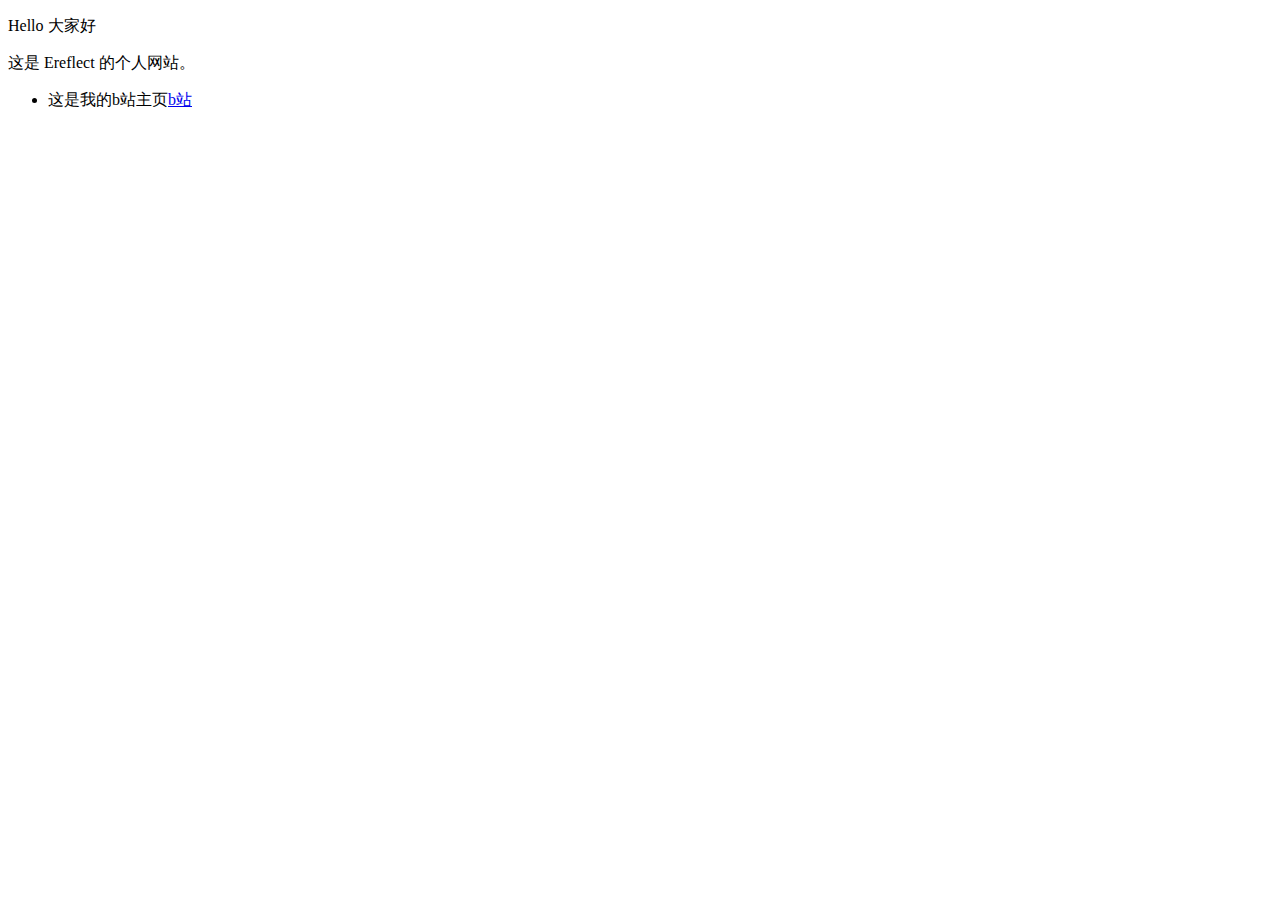
==== index.html @ c8dedb89 "01img" ====
<!DOCTYPE html>
<html lang="en">
<head>
  <meta charset="UTF-8">
  <meta http-equiv="X-UA-Compatible" content="IE=edge">
  <meta name="viewport" content="width=device-width, initial-scale=1.0">
  <title>hello world</title>
  <p>Hello 大家好</p>
<p>这是 Ereflect 的个人网站。 </p>
<p></p>

<ul>
  <li> 这是我的b站主页<a href="https://space.bilibili.com/399558292?spm_id_from=333.1007.0.0">b站</a> 
  <img src="01" alt="">
  <img src="02" alt="">
  <img src="03" alt="">
</ul>

</head>
<body>
 
</body>
</html>
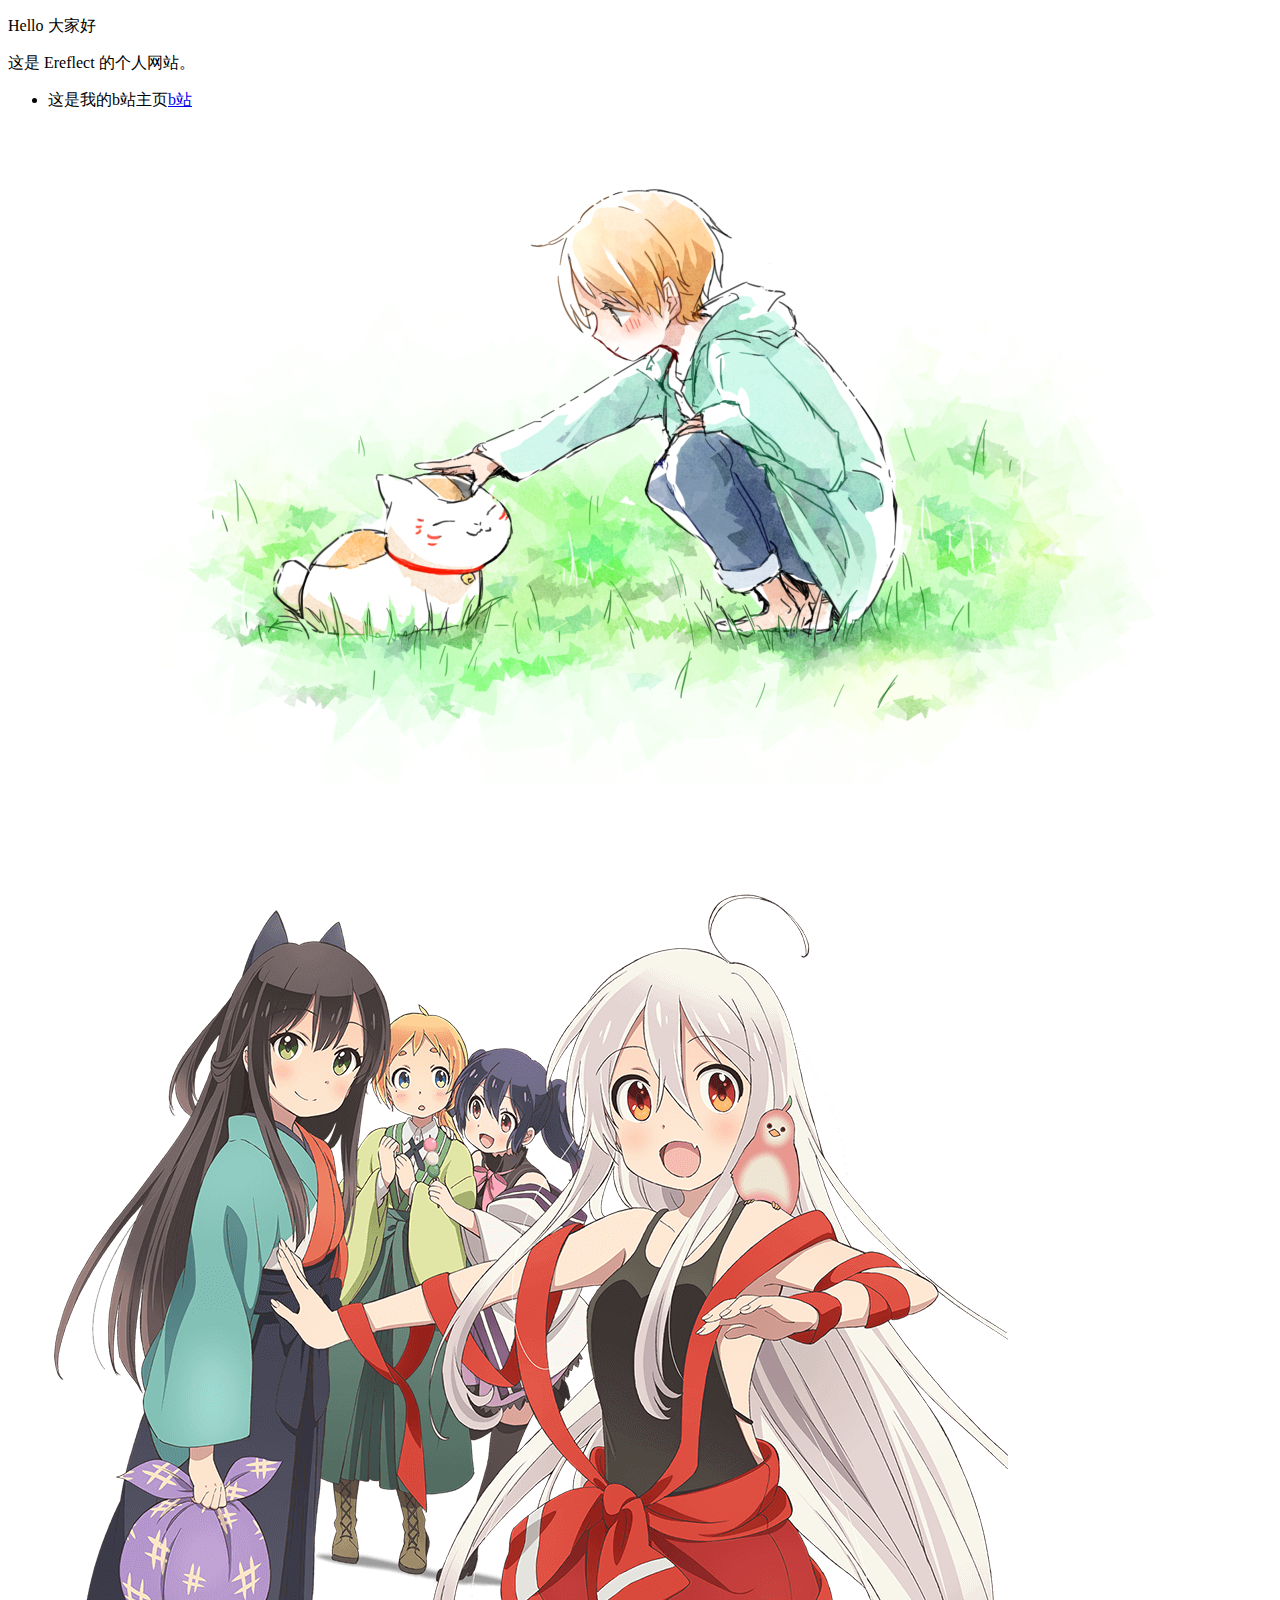
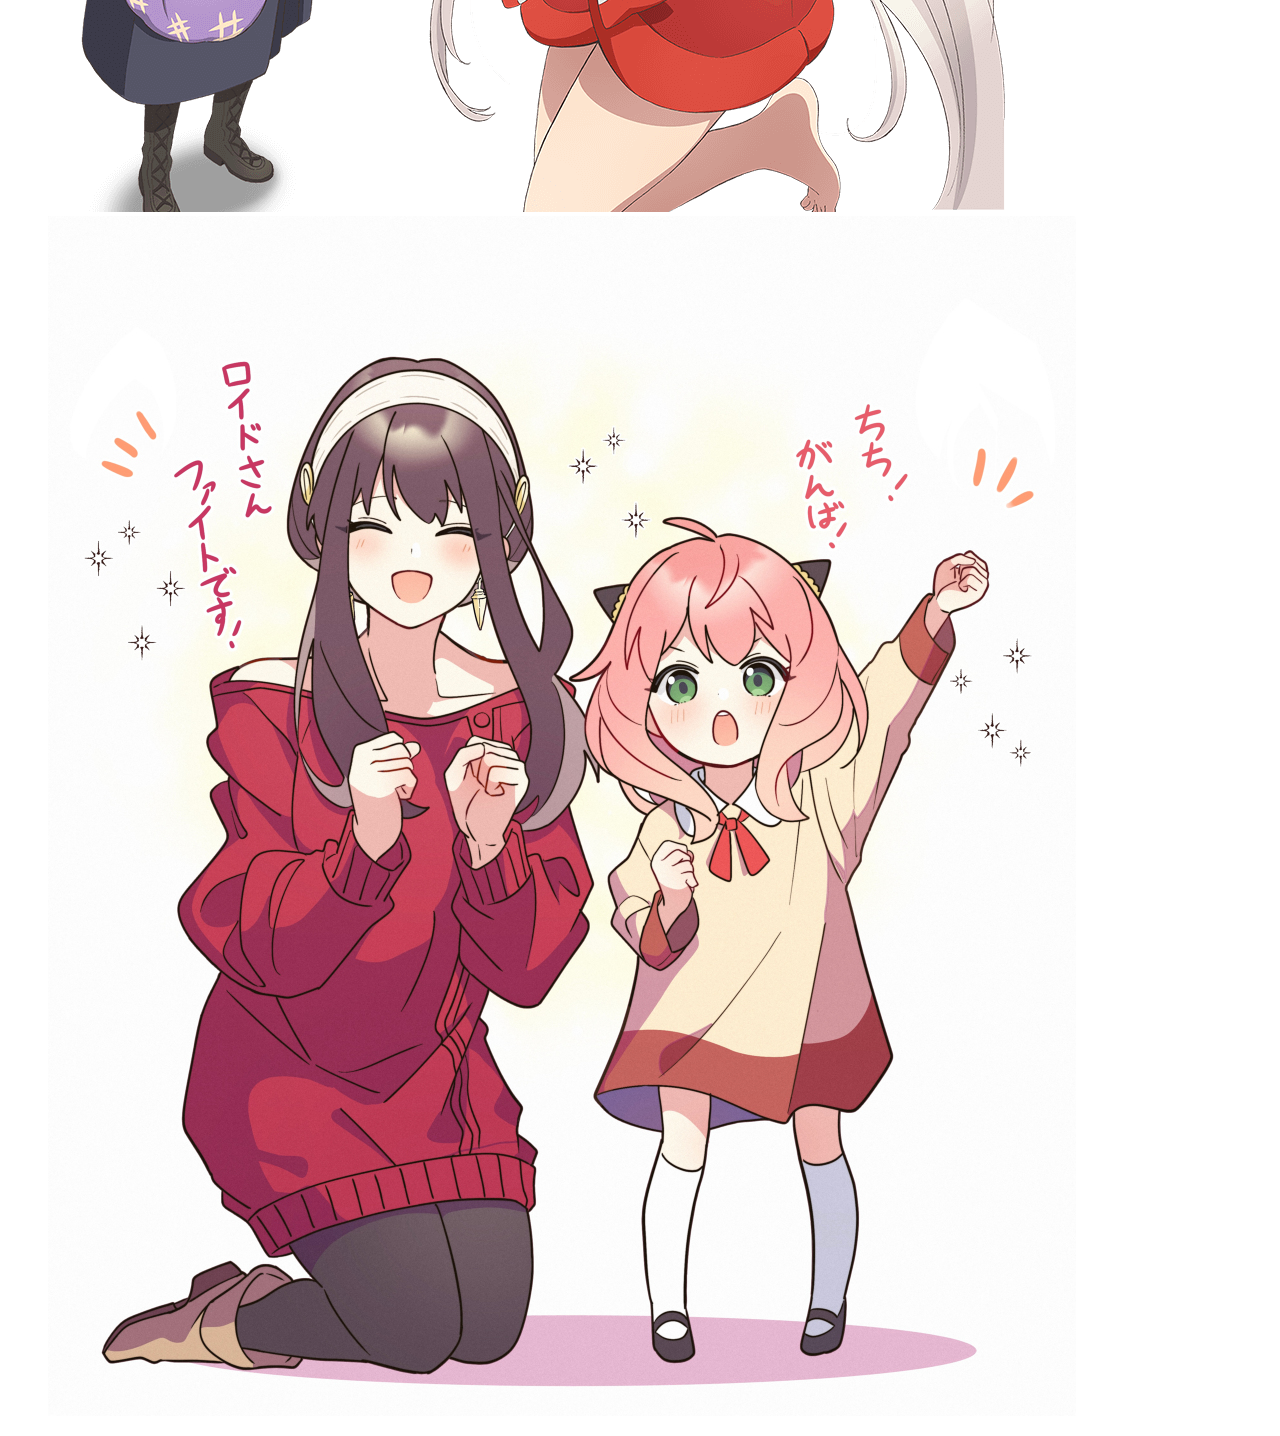
==== commit dcbbcb9d: "Update index.html" ====
--- a/index.html
+++ b/index.html
@@ -11,9 +11,9 @@
 
 <ul>
   <li> 这是我的b站主页<a href="https://space.bilibili.com/399558292?spm_id_from=333.1007.0.0">b站</a> 
-  <img src="01" alt="">
-  <img src="02" alt="">
-  <img src="03" alt="">
+  <img src="01.jpg" alt="">
+  <img src="02.png" alt="">
+  <img src="03.jpg" alt="">
 </ul>
 
 </head>
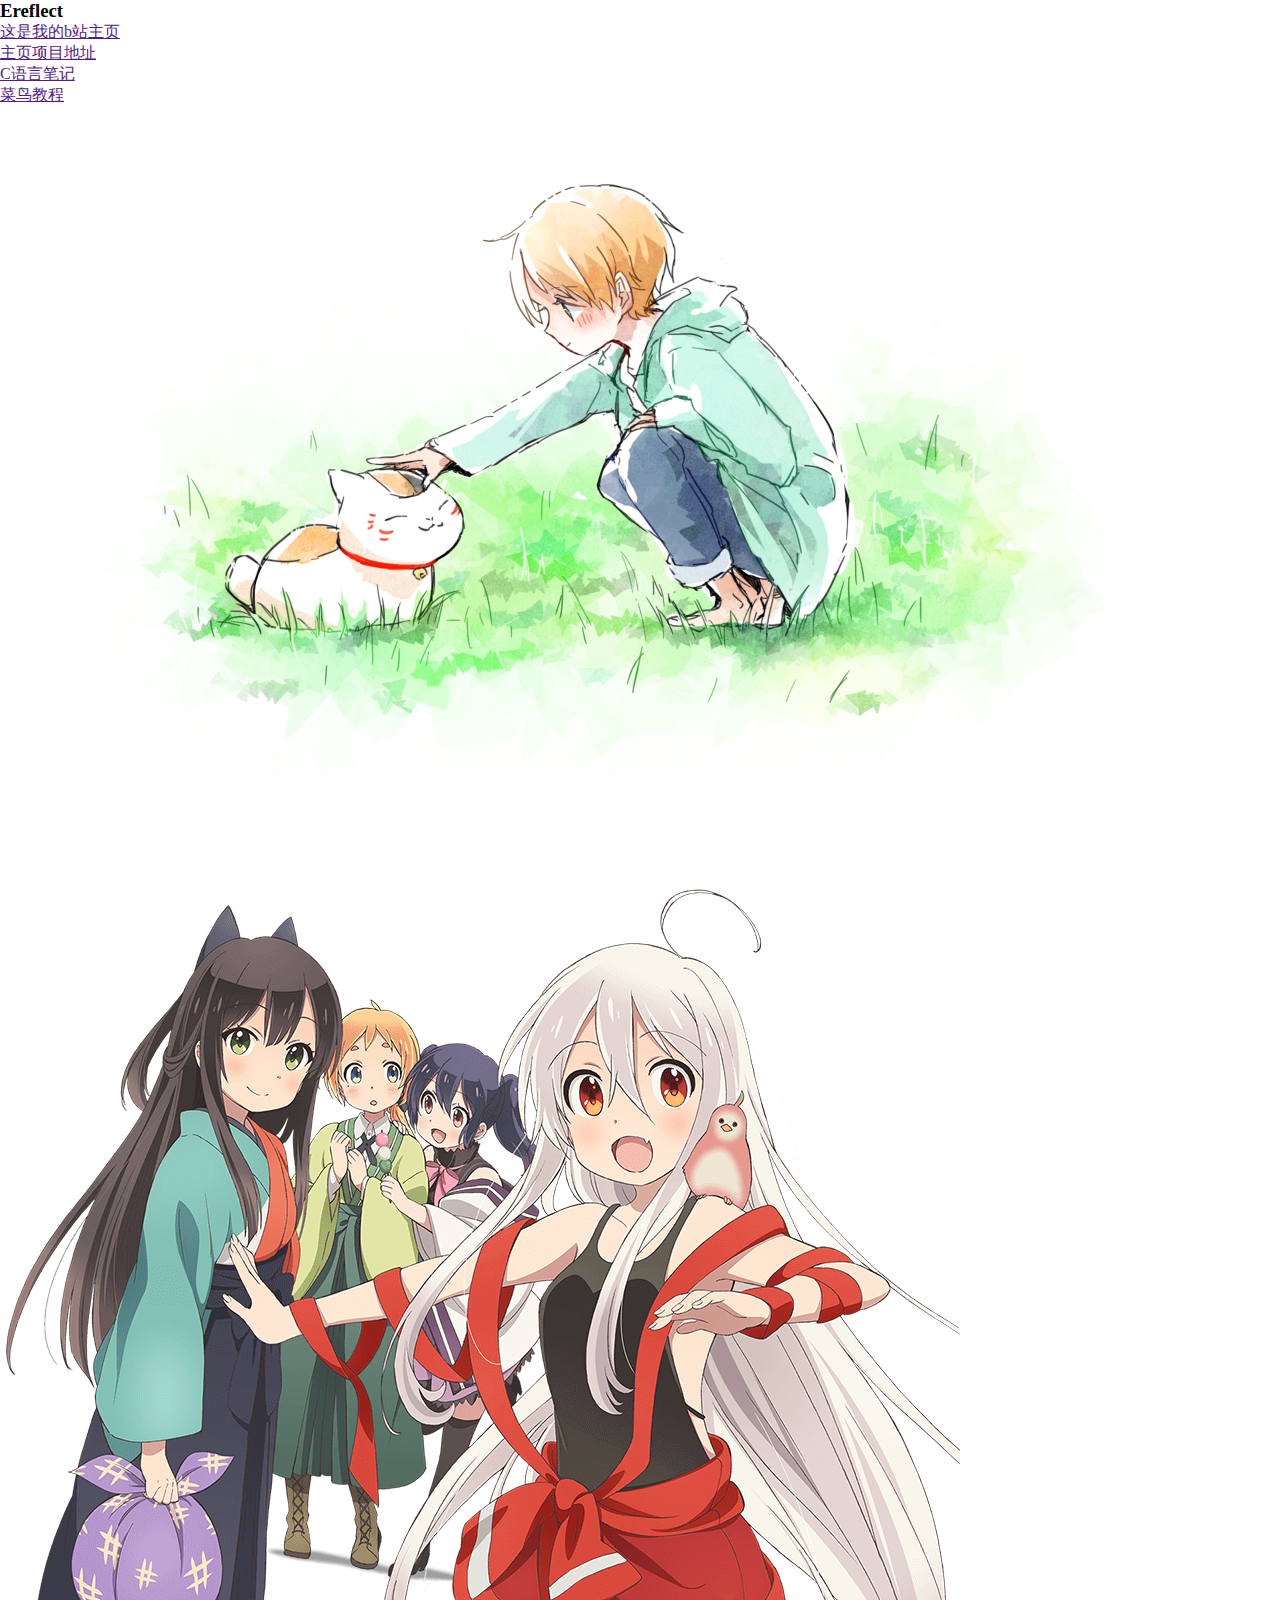
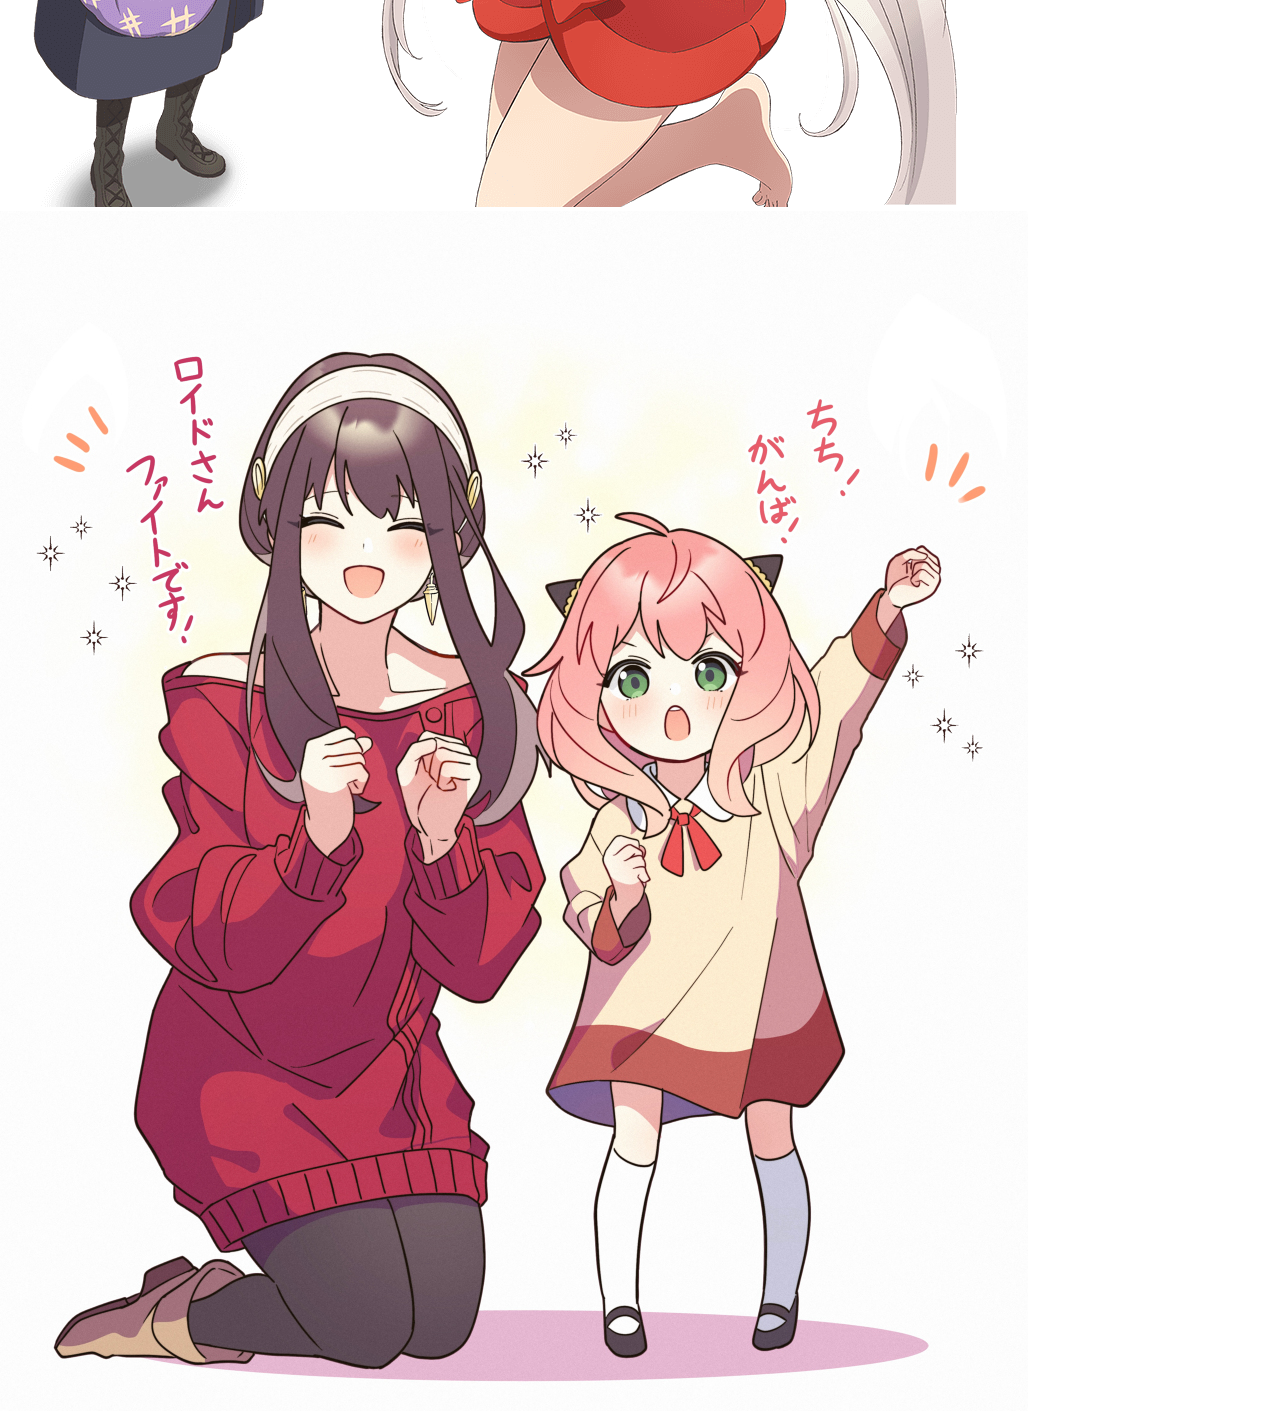
==== commit 4ae95da5: "6.21 0:43" ====
--- a/index.html
+++ b/index.html
@@ -4,20 +4,44 @@
   <meta charset="UTF-8">
   <meta http-equiv="X-UA-Compatible" content="IE=edge">
   <meta name="viewport" content="width=device-width, initial-scale=1.0">
-  <title>hello world</title>
-  <p>Hello 大家好</p>
-<p>这是 Ereflect 的个人网站。 </p>
-<p></p>
+  <title>El的主页</title>
+  
 
-<ul>
-  <li> 这是我的b站主页<a href="https://space.bilibili.com/399558292?spm_id_from=333.1007.0.0">b站</a> 
-  <img src="01.jpg" alt="">
-  <img src="02.png" alt="">
-  <img src="03.jpg" alt="">
-</ul>
 
+  <link rel="stylesheet" href="CSS/style.css">
 </head>
 <body>
+  <header>
+    <!-- logo -->
+    <div class="logo">
+      <h3>Ereflect</h3>
+    </div>
+
+    <!-- navigate -->
+    <div class="nav">
+      <ul>
+        <li>
+          <a href="">这是我的b站主页</a>
+        </li>
+        <li>
+          <a href="">主页项目地址</a>
+        </li>
+        <li>
+          <a href="">C语言笔记 </a>
+        </li>
+        <li>
+          <a href="">菜鸟教程</a>
+        </li>
+      </ul>
+    </div>
+  </header>
+
+  <ul>
+    
+    <img src="IMG/01.jpg" alt="">
+    <img src="IMG/02.png" alt="">
+    <img src="IMG/03.jpg" alt="">
+  </ul>
  
 </body>
 </html>--- a/CSS/style.css
+++ b/CSS/style.css
@@ -0,0 +1,4 @@
+*{
+  margin: 0;
+  padding: 0;
+}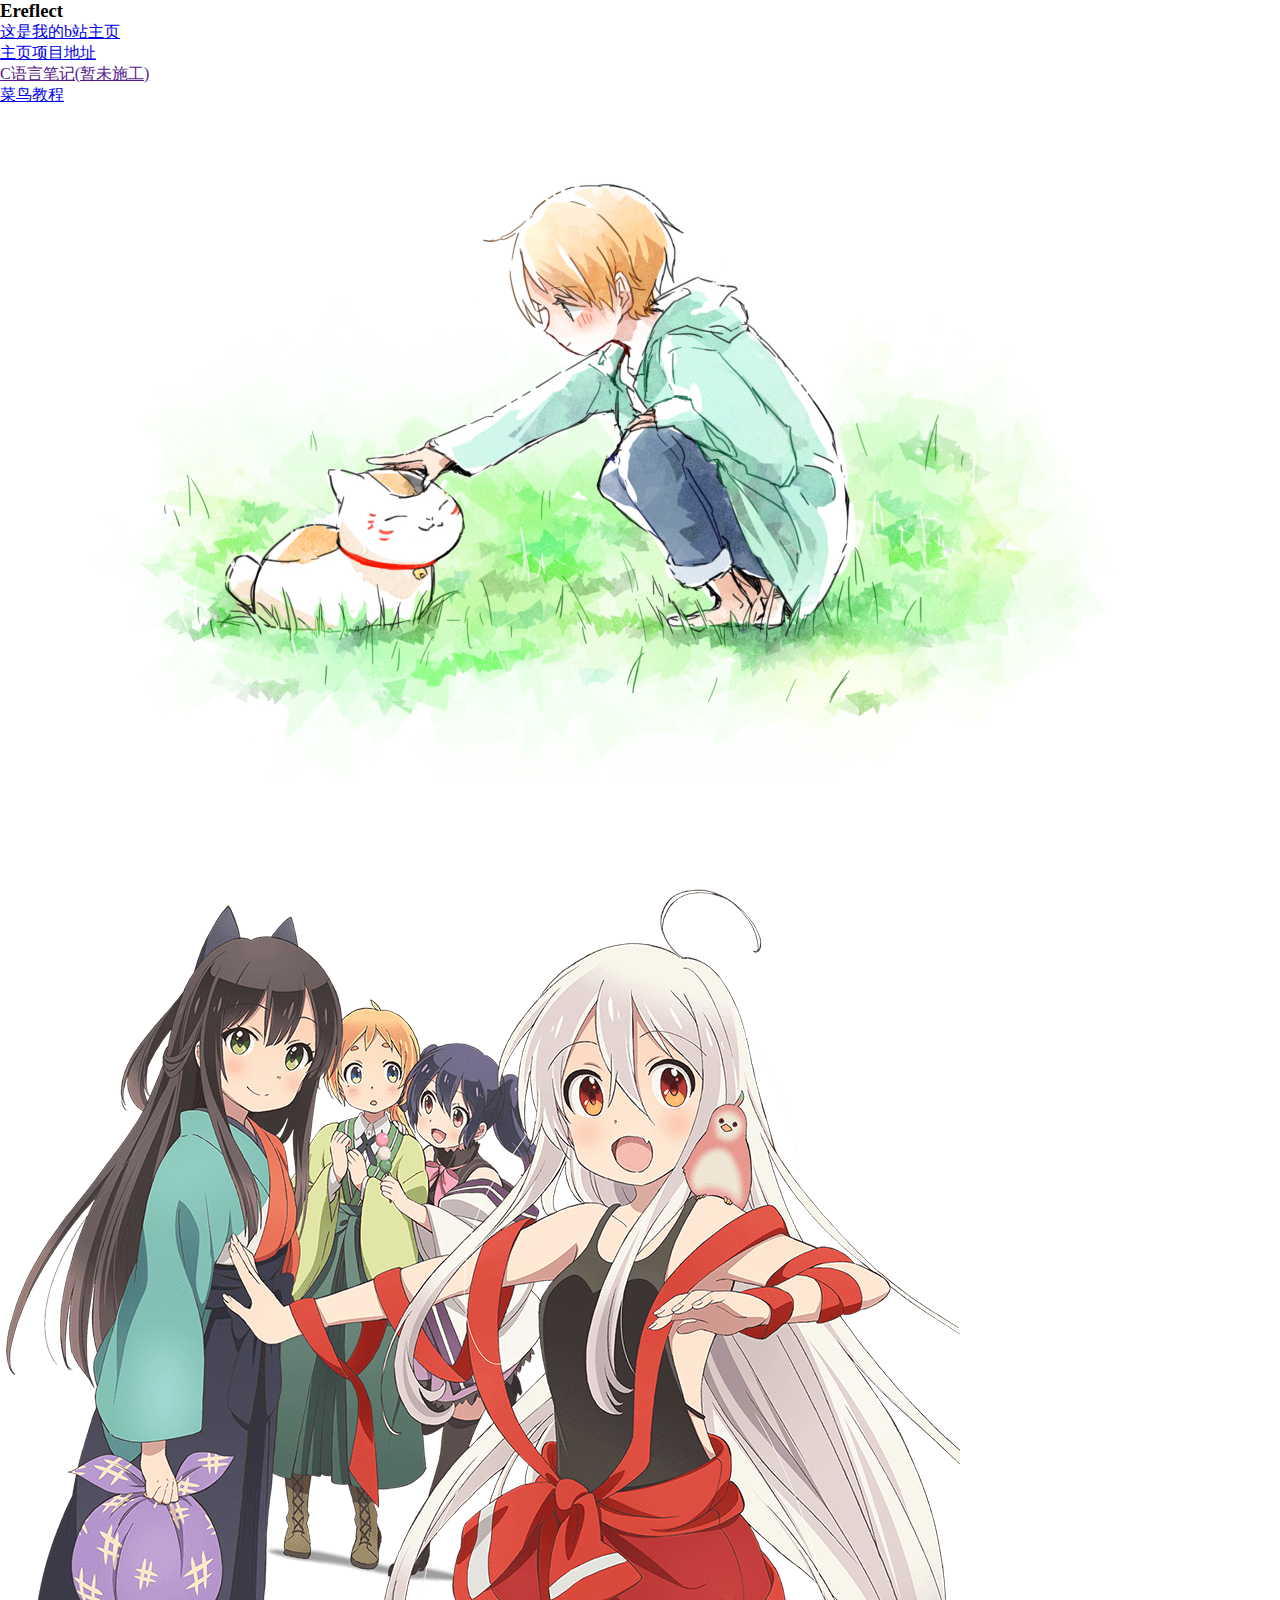
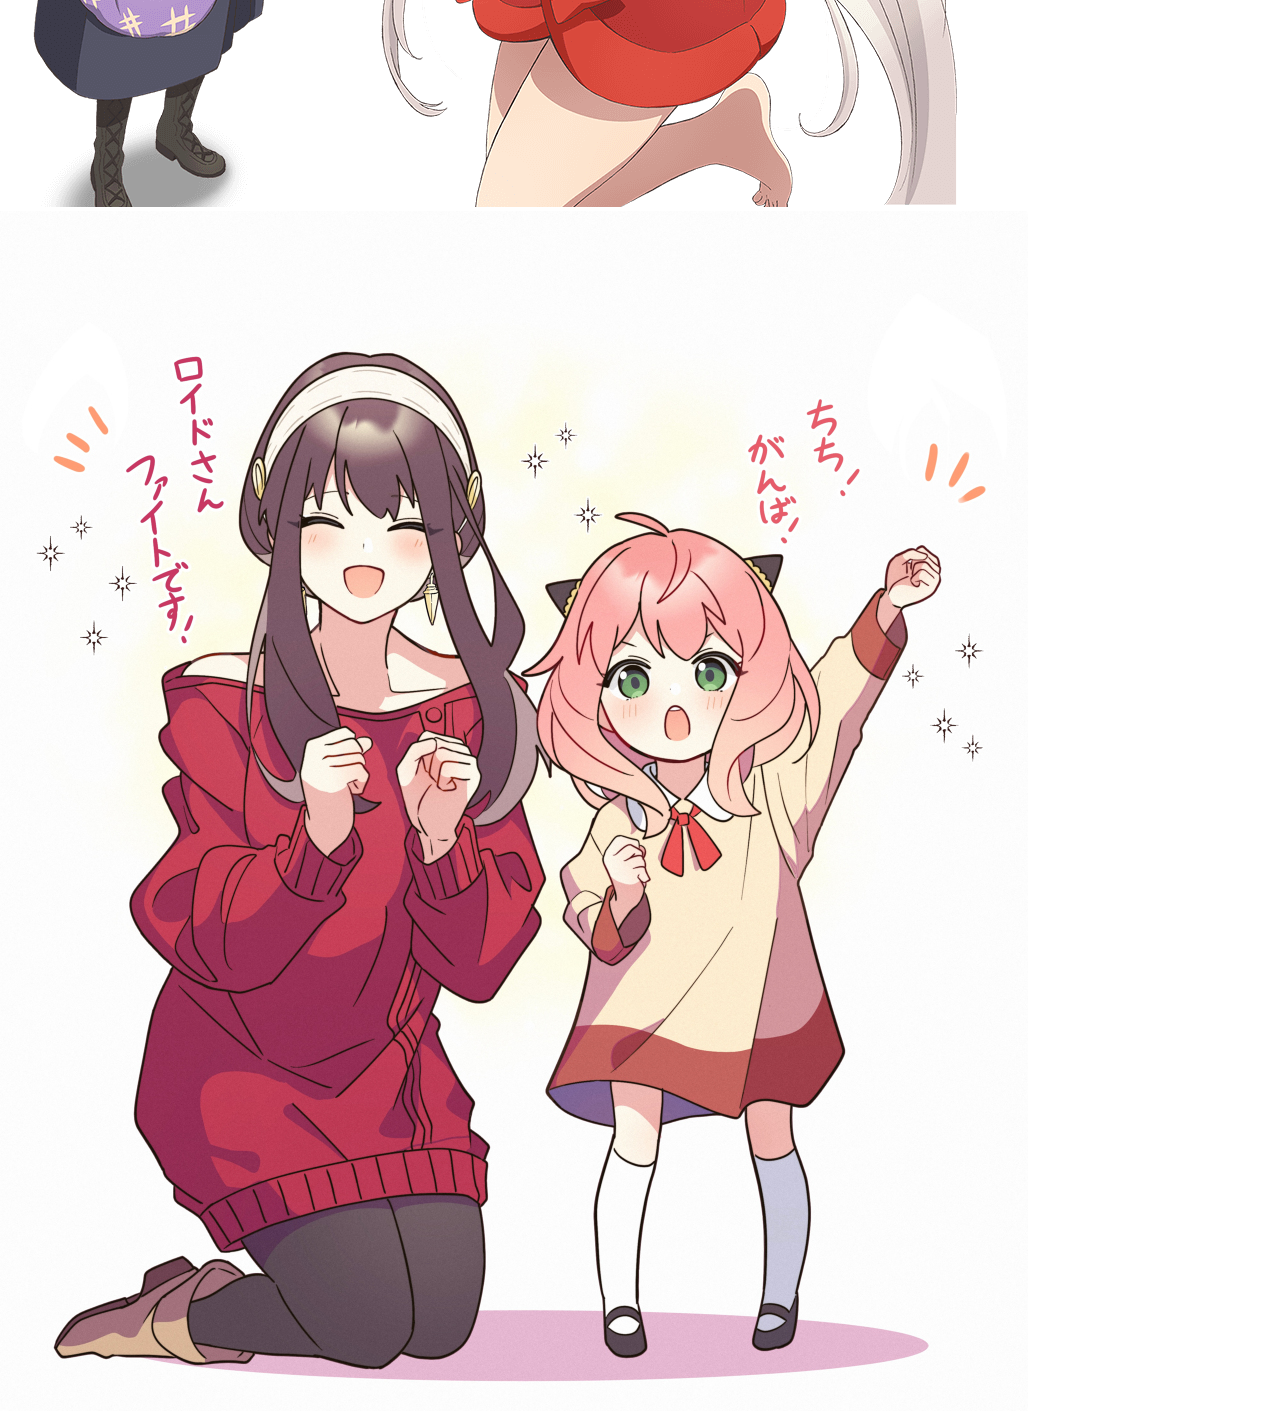
==== commit 77994397: "Update index.html" ====
--- a/index.html
+++ b/index.html
@@ -21,16 +21,16 @@
     <div class="nav">
       <ul>
         <li>
-          <a href="">这是我的b站主页</a>
+          <a href="https://space.bilibili.com/399558292?spm_id_from=333.788.0.0">这是我的b站主页</a>
         </li>
         <li>
-          <a href="">主页项目地址</a>
+          <a href="https://github.com/KONdsk/Ereflect.github.io">主页项目地址</a>
         </li>
         <li>
-          <a href="">C语言笔记 </a>
+          <a href="">C语言笔记(暂未施工) </a>
         </li>
         <li>
-          <a href="">菜鸟教程</a>
+          <a href="https://www.runoob.com/java/java-tutorial.html">菜鸟教程</a>
         </li>
       </ul>
     </div>
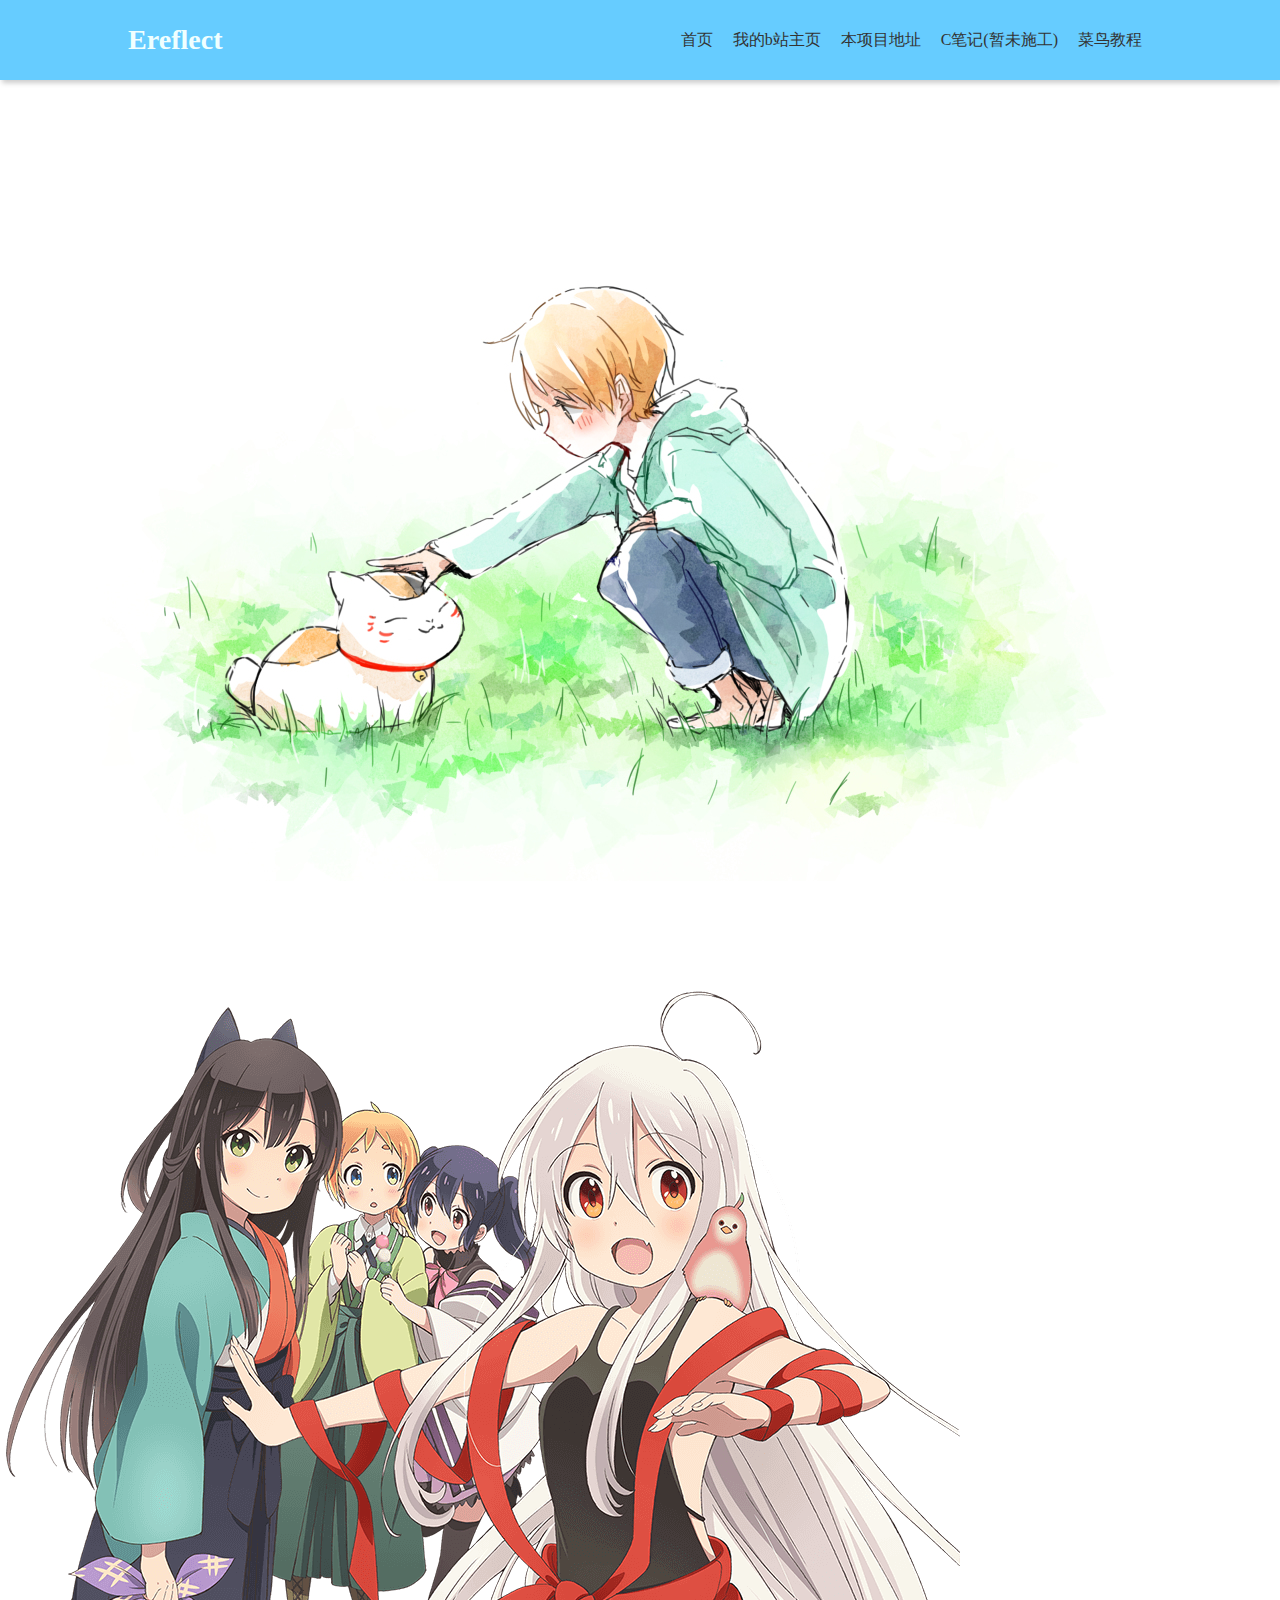
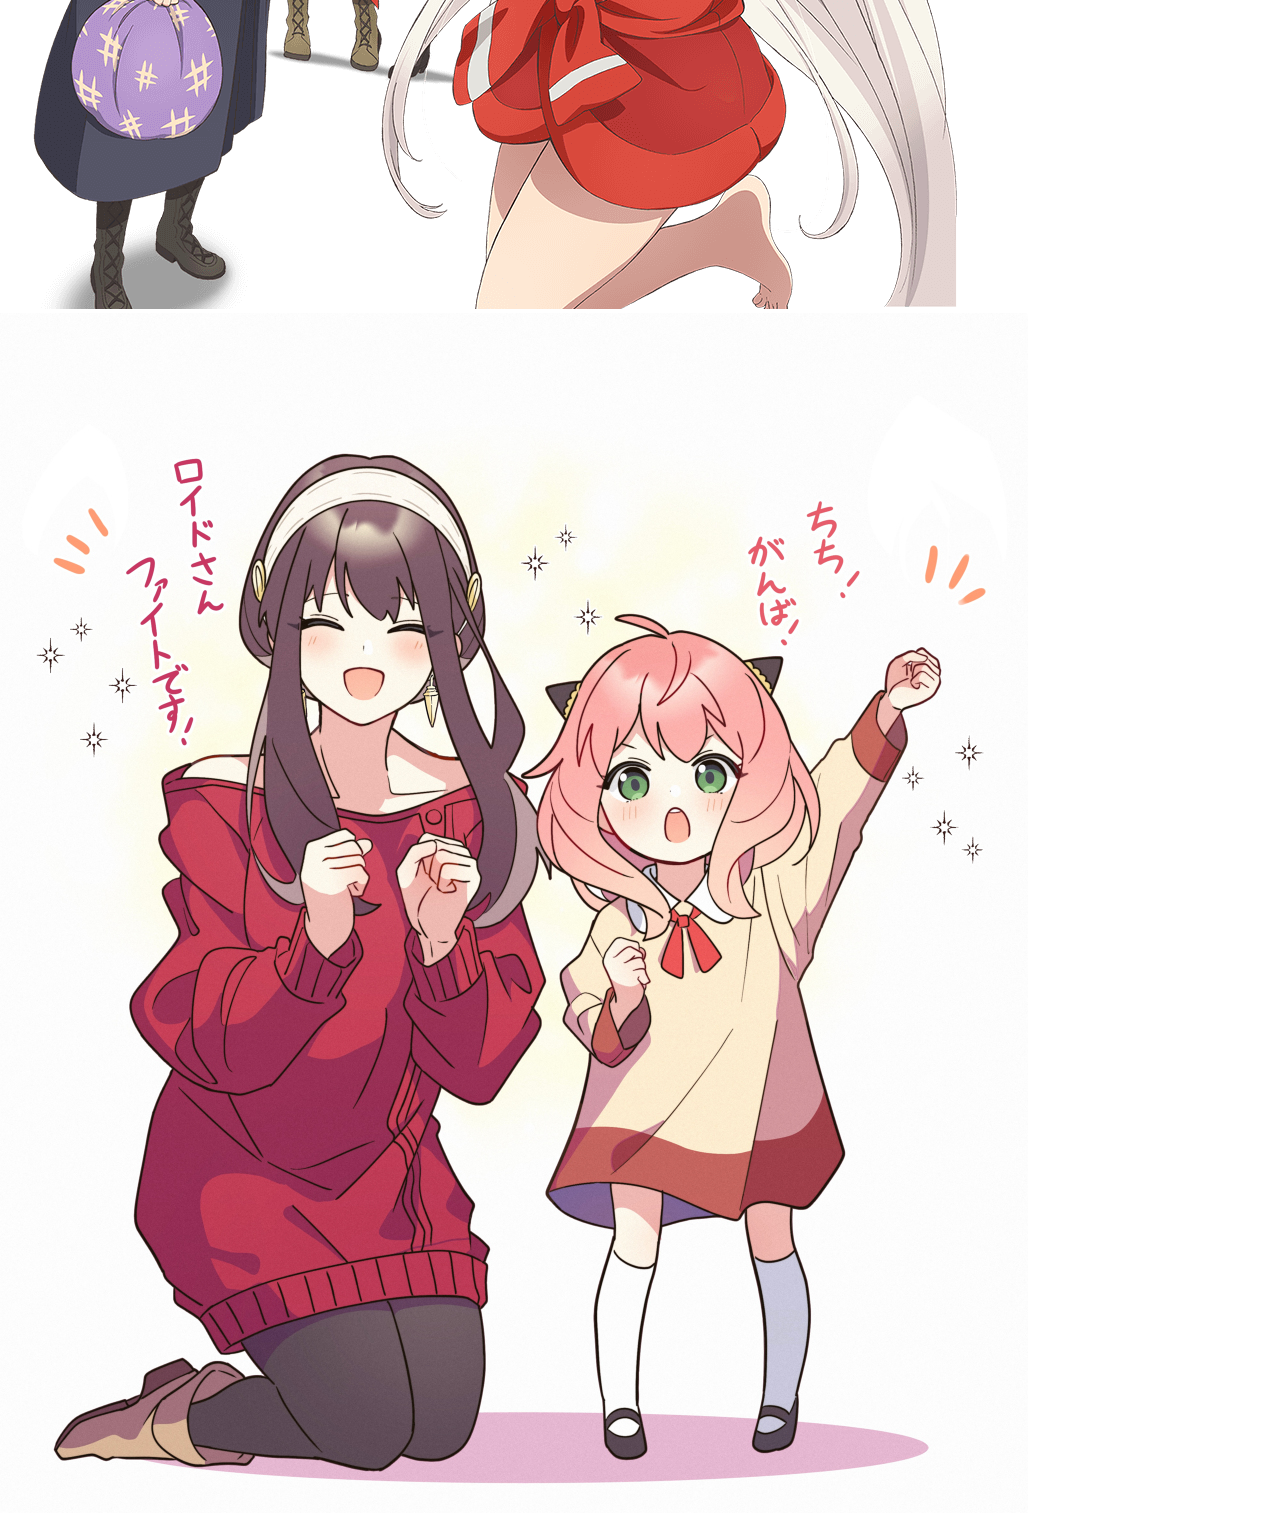
==== commit 444dffc8: "6.21 1:30" ====
--- a/index.html
+++ b/index.html
@@ -8,35 +8,42 @@
   
 
 
-  <link rel="stylesheet" href="CSS/style.css">
+  <link rel="stylesheet" href="style.css">
 </head>
 <body>
+  
   <header>
+    <div class="header-f">
+      <div class="logo">
+        <h3>Ereflect</h3>
+      </div>
+  
+      <!-- navigate -->
+      <div class="nav">
+        <ul>
+          <li>
+            <a href="index.html" class="active">首页</a>
+          </li>
+          <li>
+            <a href="https://space.bilibili.com/399558292?spm_id_from=333.788.0.0">我的b站主页</a>
+          </li>
+          <li>
+            <a href="https://github.com/KONdsk/Ereflect.github.io">本项目地址</a>
+          </li>
+          <li>
+            <a href="">C笔记(暂未施工)</a>
+          </li>
+          <li>
+            <a href="https://www.runoob.com/java/java-tutorial.html">菜鸟教程</a>
+          </li>
+        </ul>
+      </div>
+    </div>
     <!-- logo -->
-    <div class="logo">
-      <h3>Ereflect</h3>
-    </div>
-
-    <!-- navigate -->
-    <div class="nav">
-      <ul>
-        <li>
-          <a href="https://space.bilibili.com/399558292?spm_id_from=333.788.0.0">这是我的b站主页</a>
-        </li>
-        <li>
-          <a href="https://github.com/KONdsk/Ereflect.github.io">主页项目地址</a>
-        </li>
-        <li>
-          <a href="">C语言笔记(暂未施工) </a>
-        </li>
-        <li>
-          <a href="https://www.runoob.com/java/java-tutorial.html">菜鸟教程</a>
-        </li>
-      </ul>
-    </div>
+    
   </header>
 
-  <ul>
+  <ul class="image">
     
     <img src="IMG/01.jpg" alt="">
     <img src="IMG/02.png" alt="">
--- a/style.css
+++ b/style.css
@@ -0,0 +1,59 @@
+*{
+  margin: 0;
+  padding: 0;
+}
+a{
+  text-decoration: none;
+}
+li{
+  list-style: none;
+}
+header{
+  width: 100%;
+  height: 80px;
+  background-color: #66CCFF;
+  box-shadow: 2px 3px 5px #ccc;
+}
+
+ .header-f{
+  display: flex;
+  justify-content: space-between;
+  width: 80%;
+  margin: auto;
+}
+
+.logo{
+  font-size: 24px;
+
+  line-height: 80px;
+
+}
+.logo h3{
+  color: azure;
+}
+.nav ul{
+  display: flex;
+justify-content: start;
+}
+.nav ul li{
+  height: 80px;
+  line-height: 80px;
+  margin: 0 10px;
+}
+
+.nav ul li a{
+  color: #333;
+}
+.nav ul li a:hover{
+  color: antiquewhite  ;
+}
+
+.active{
+  color: aquamarine;
+}
+.image {
+  width: 100%;
+  height: auto;
+  margin-top: 10%;
+  margin-left: auto;
+}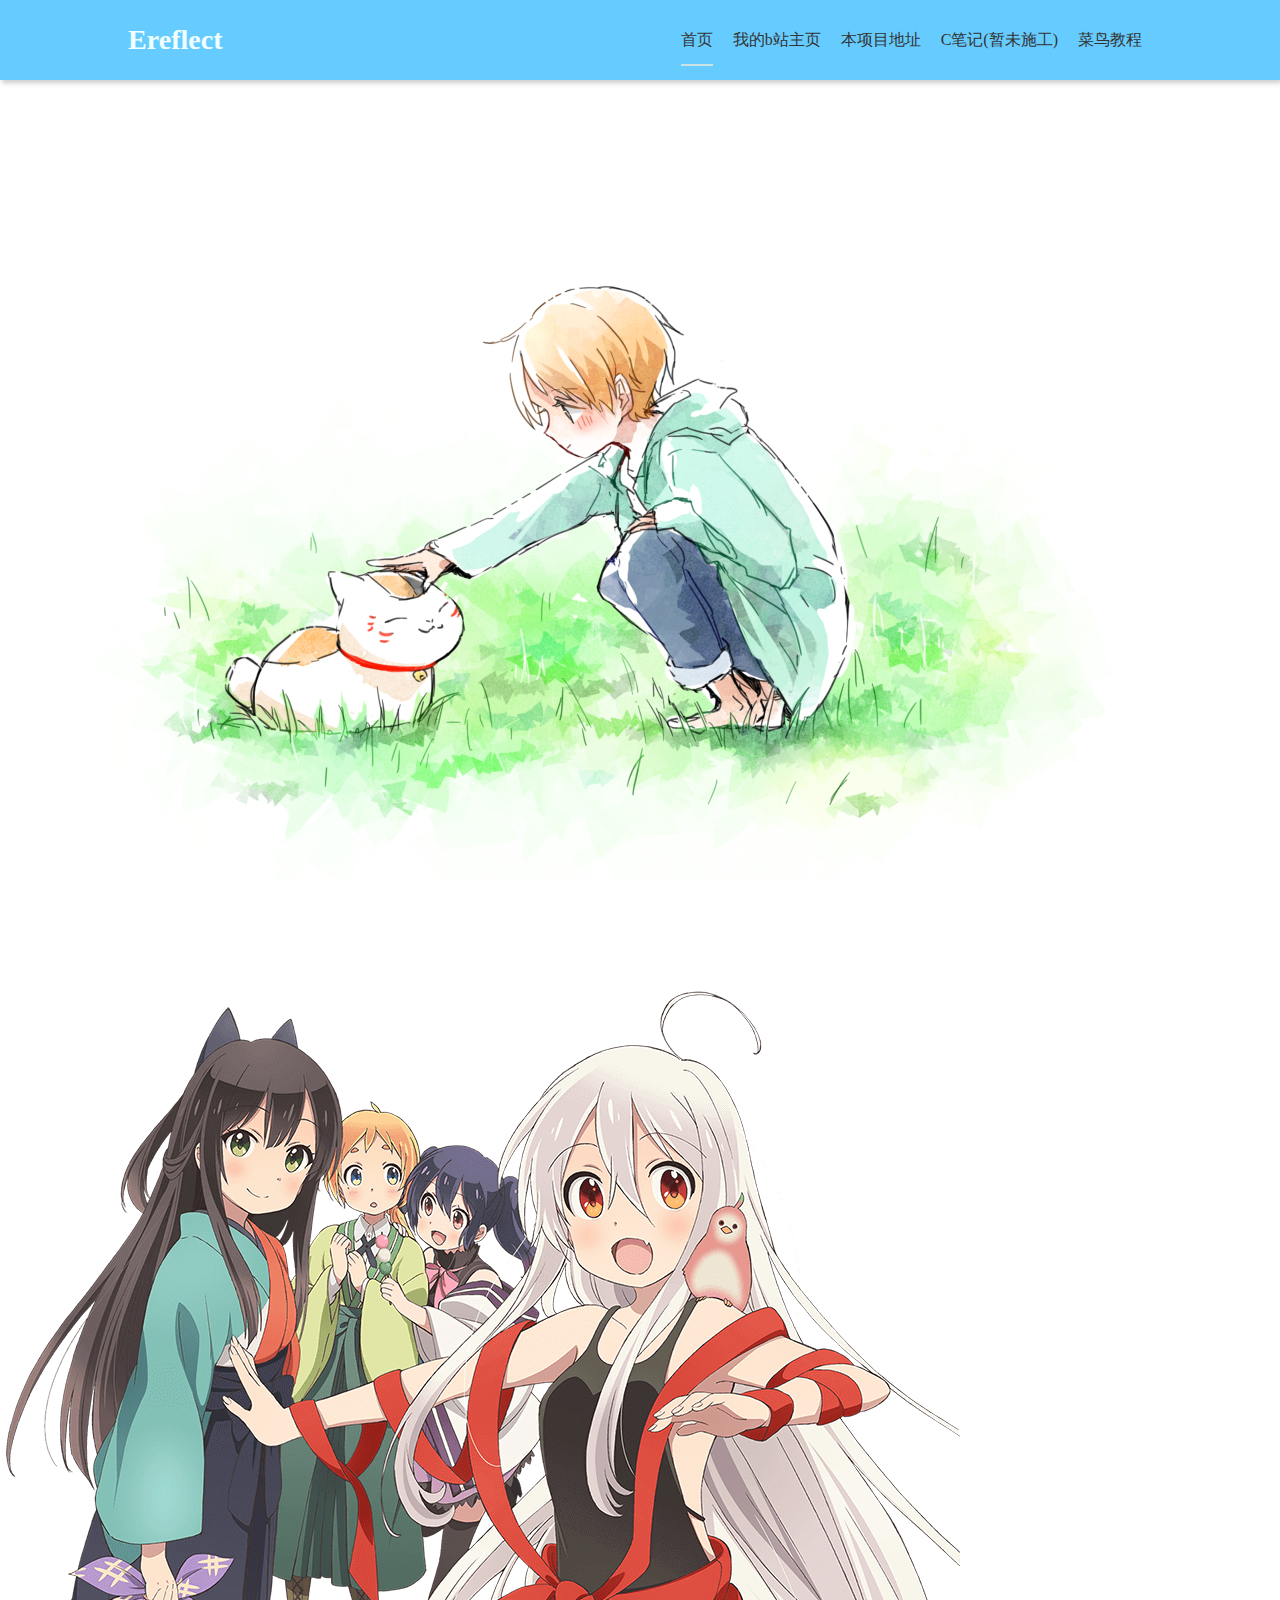
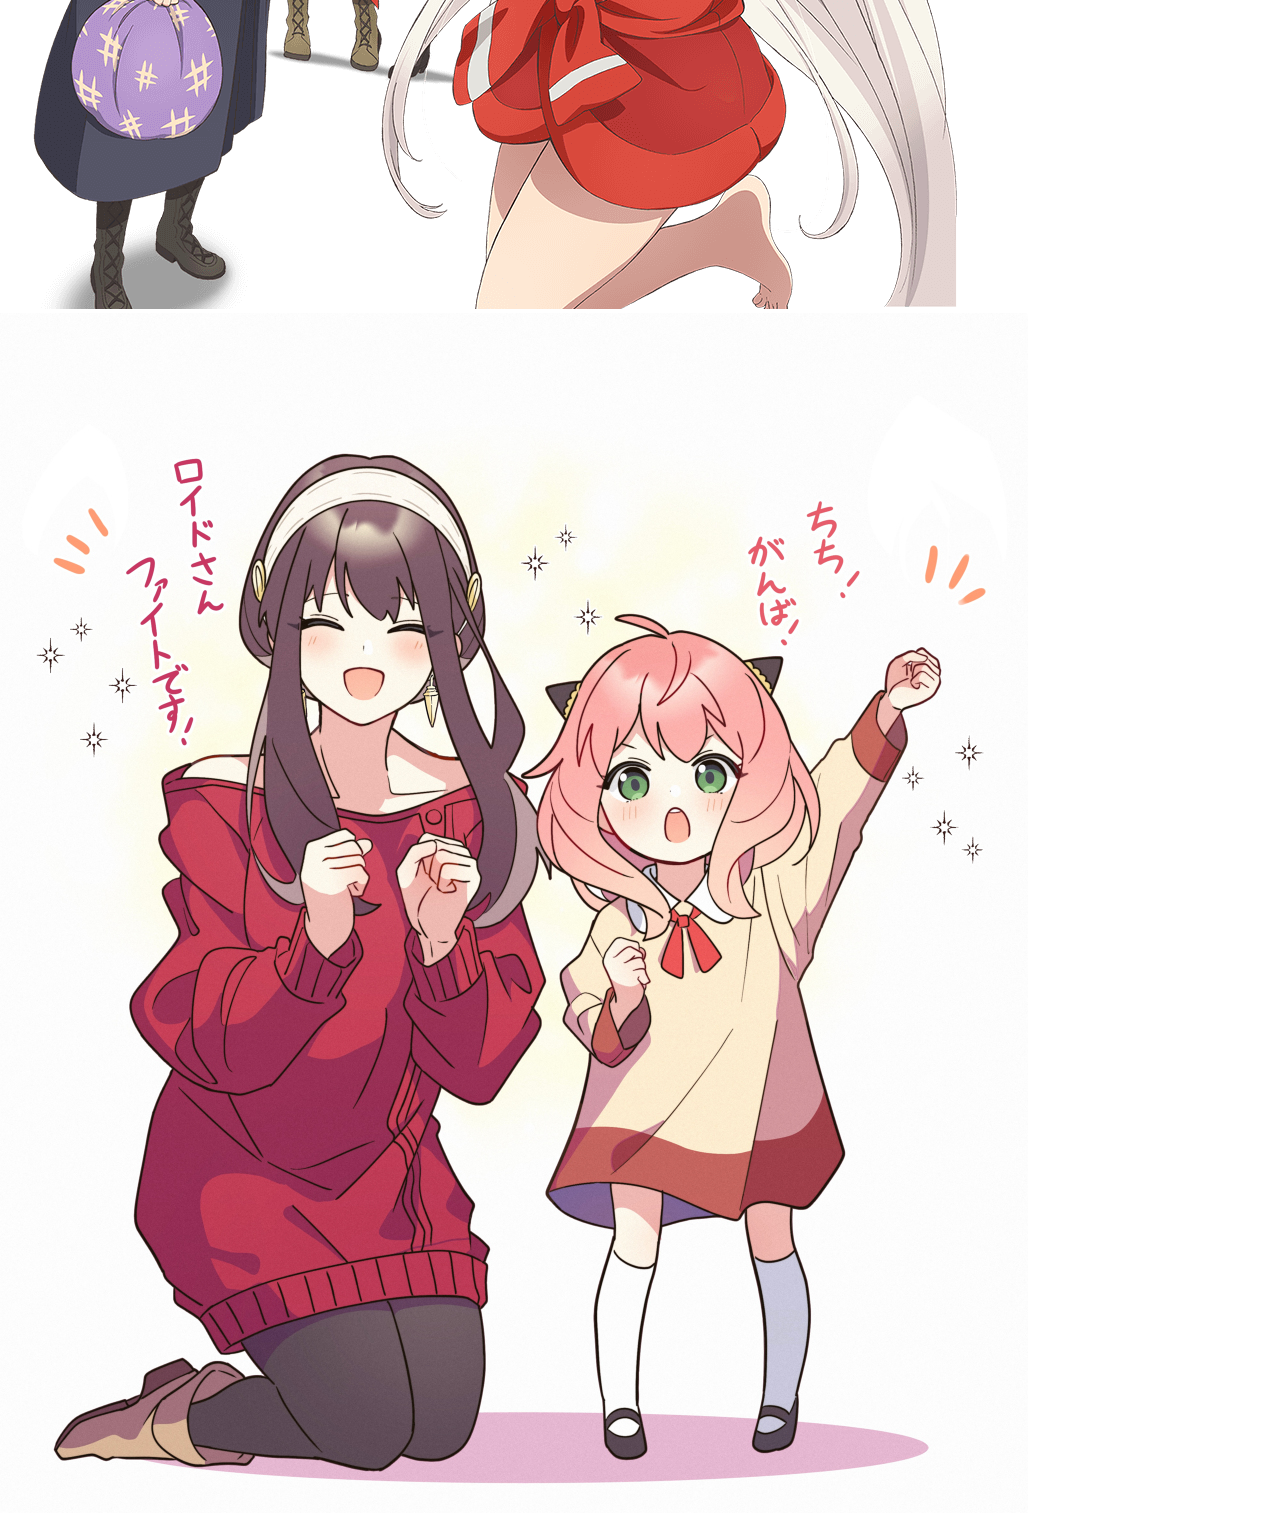
==== commit b906687b: "主页保持hover状态" ====
--- a/index.html
+++ b/index.html
@@ -9,6 +9,7 @@
 
 
   <link rel="stylesheet" href="style.css">
+
 </head>
 <body>
   
@@ -49,6 +50,6 @@
     <img src="IMG/02.png" alt="">
     <img src="IMG/03.jpg" alt="">
   </ul>
- 
+  <script type="text/javascript" src="./index.js"></script>
 </body>
-</html>+</html>
--- a/style.css
+++ b/style.css
@@ -3,6 +3,7 @@
   padding: 0;
 }
 a{
+  flex: 0.6 ,1 ,1;
   text-decoration: none;
 }
 li{
@@ -43,17 +44,15 @@
 
 .nav ul li a{
   color: #333;
-}
-.nav ul li a:hover{
-  color: antiquewhite  ;
+  padding-bottom: 1rem;
 }
 
-.active{
-  color: aquamarine;
-}
+.nav .active{
+  border-bottom: 0.15rem solid rgb(204, 227, 228);
+}  
 .image {
   width: 100%;
   height: auto;
   margin-top: 10%;
   margin-left: auto;
-}+}
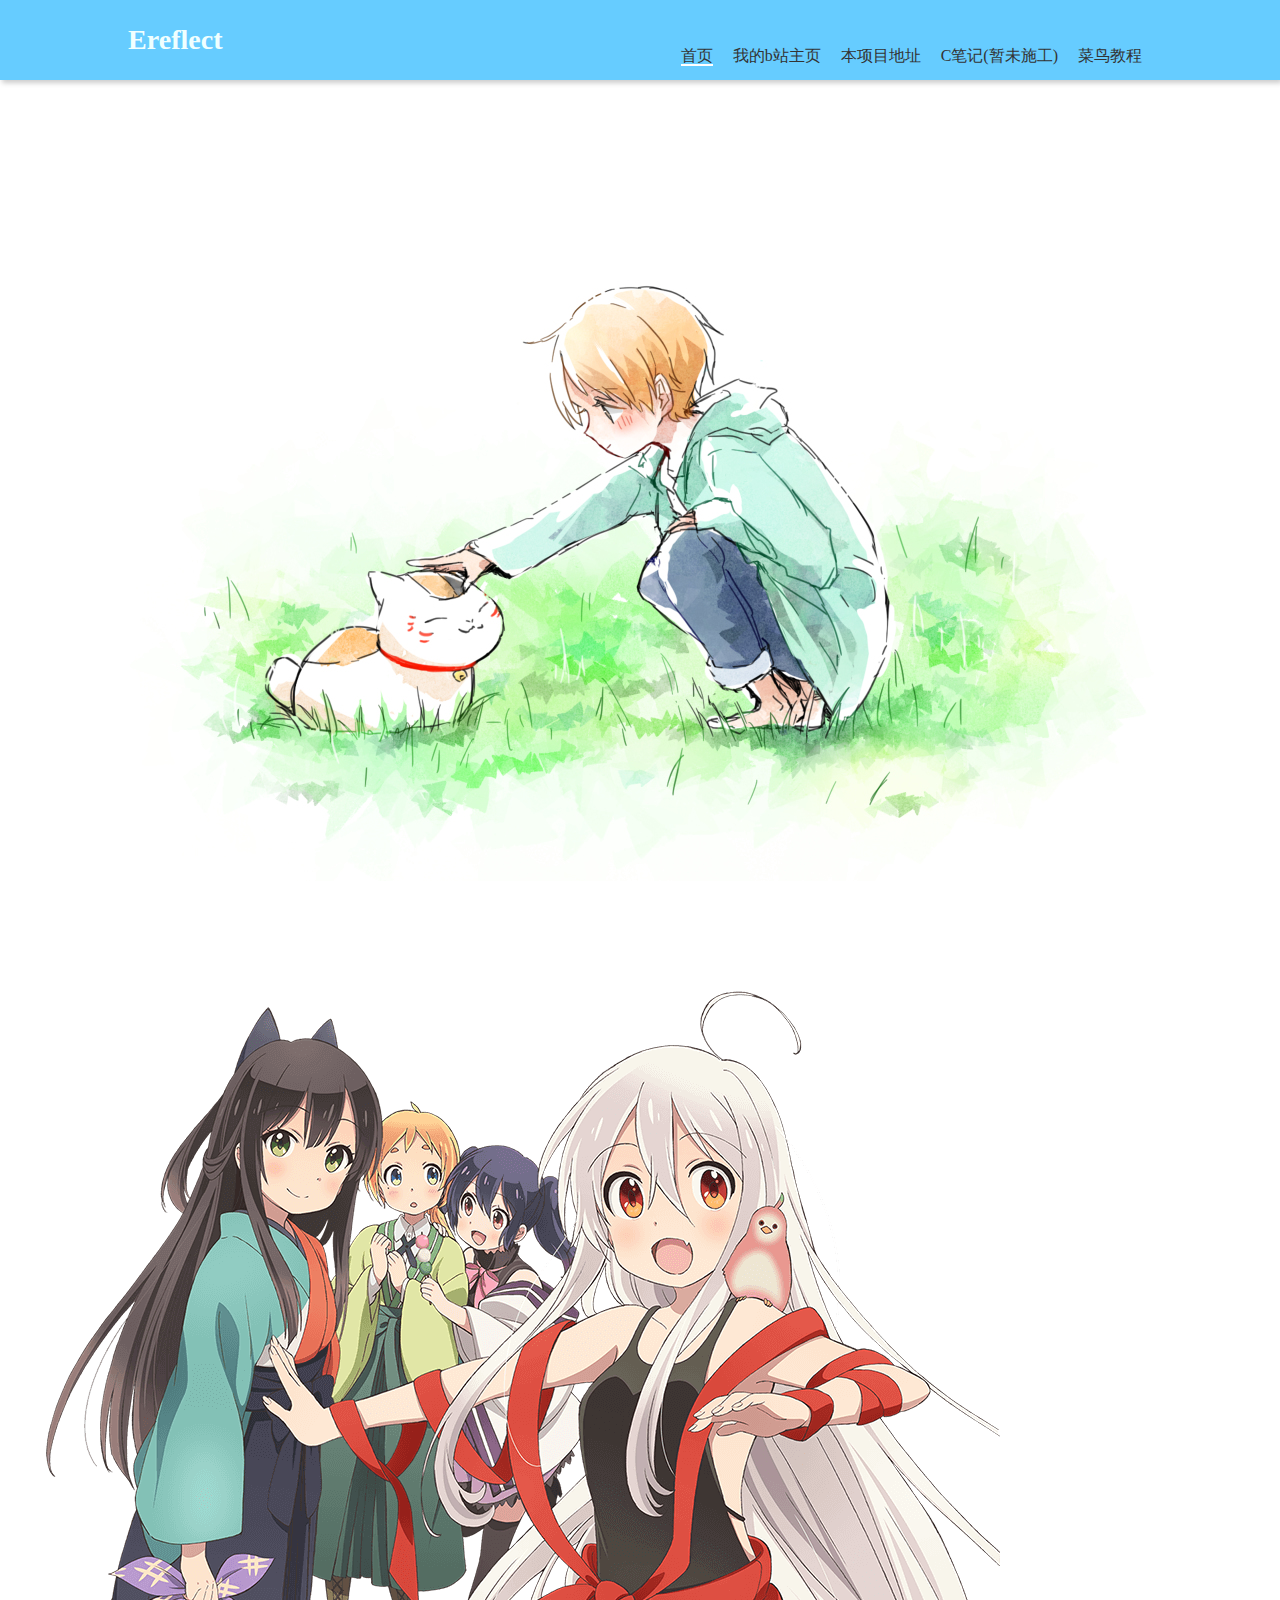
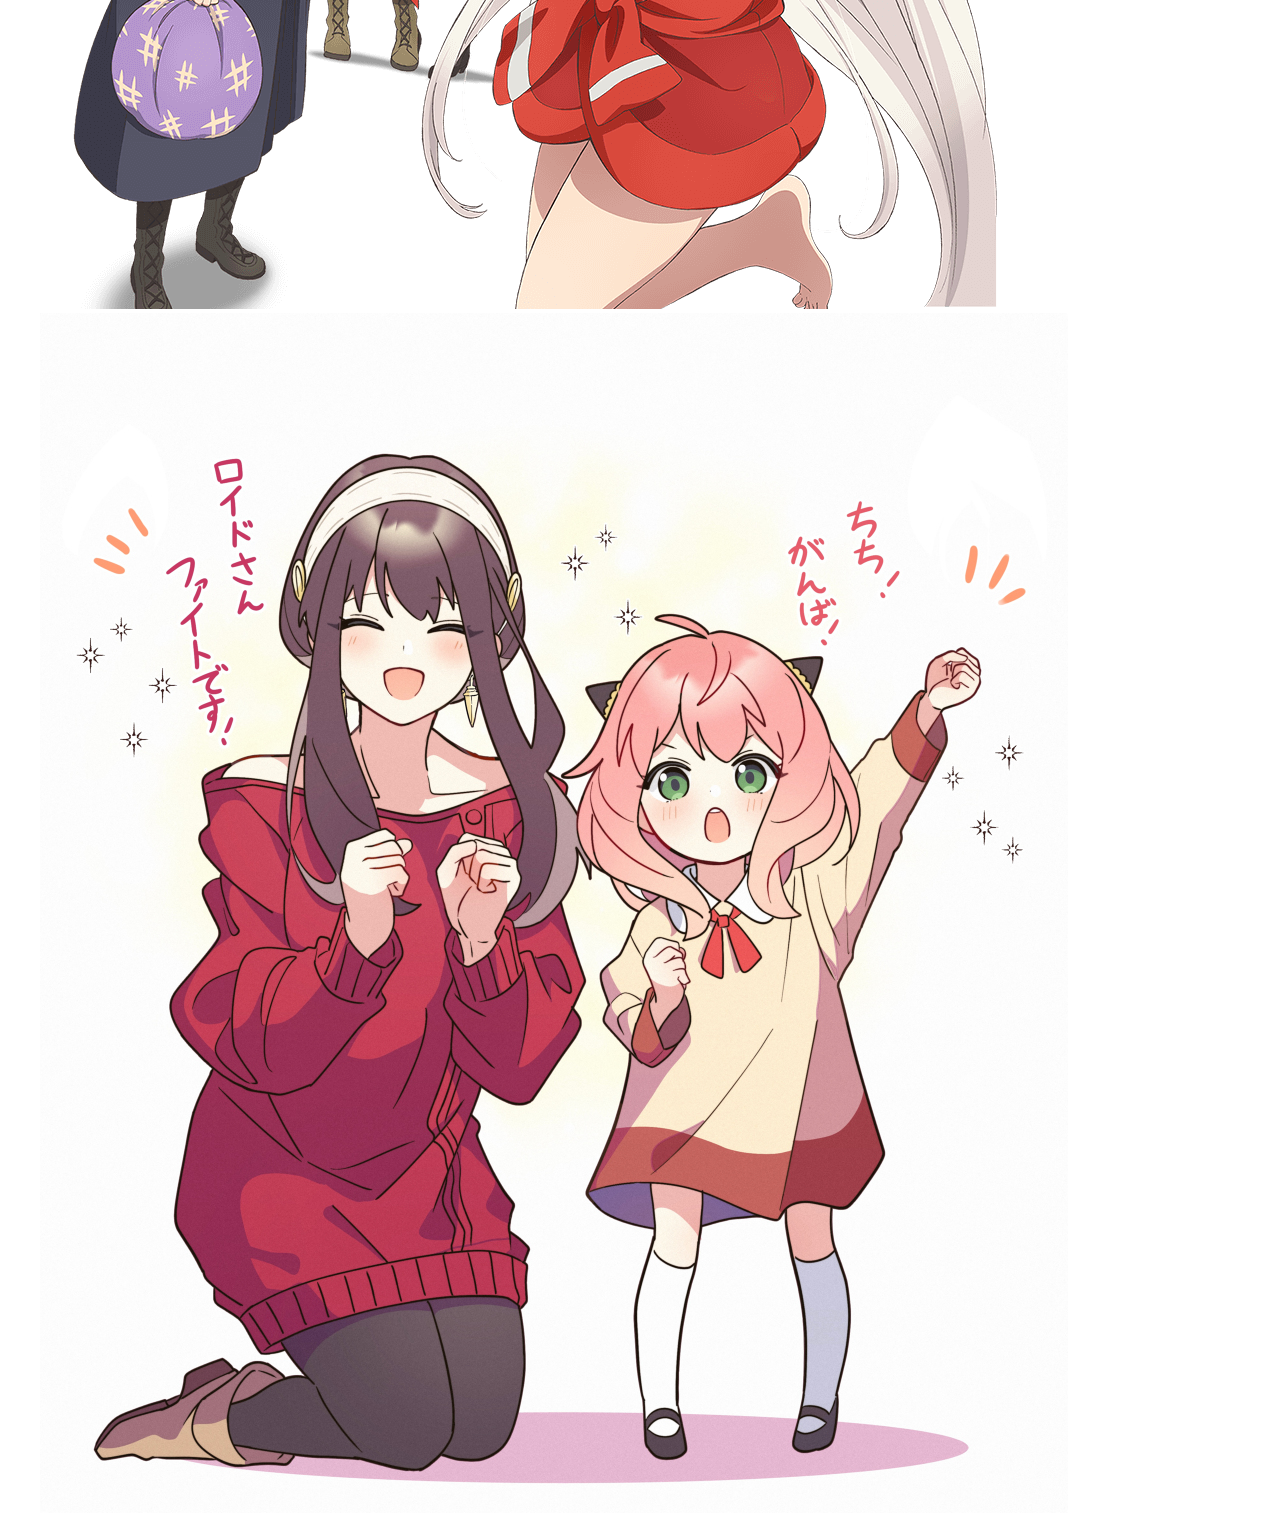
==== commit 59c7a4bb: "Revert "V0.1"" ====
--- a/index.html
+++ b/index.html
@@ -9,7 +9,6 @@
 
 
   <link rel="stylesheet" href="style.css">
-
 </head>
 <body>
   
@@ -50,6 +49,6 @@
     <img src="IMG/02.png" alt="">
     <img src="IMG/03.jpg" alt="">
   </ul>
-  <script type="text/javascript" src="./index.js"></script>
+ 
 </body>
-</html>
+</html>--- a/style.css
+++ b/style.css
@@ -1,58 +1,128 @@
-*{
+* {
   margin: 0;
   padding: 0;
 }
-a{
-  flex: 0.6 ,1 ,1;
+
+a {
   text-decoration: none;
 }
-li{
+
+li {
   list-style: none;
 }
-header{
+
+header {
   width: 100%;
   height: 80px;
   background-color: #66CCFF;
   box-shadow: 2px 3px 5px #ccc;
 }
 
- .header-f{
+.header-f {
   display: flex;
   justify-content: space-between;
   width: 80%;
   margin: auto;
 }
 
-.logo{
+.logo {
   font-size: 24px;
 
   line-height: 80px;
 
 }
-.logo h3{
+
+.logo h3 {
   color: azure;
 }
-.nav ul{
+
+.nav ul {
   display: flex;
-justify-content: start;
+  justify-content: start;
 }
-.nav ul li{
+
+.nav ul li {
   height: 80px;
   line-height: 80px;
   margin: 0 10px;
 }
 
-.nav ul li a{
+.nav ul li a {
   color: #333;
-  padding-bottom: 1rem;
 }
 
-.nav .active{
-  border-bottom: 0.15rem solid rgb(204, 227, 228);
-}  
+.nav ul li a:hover {
+  border-bottom: 0.15em solid white;
+}
+
+.active {
+  border-bottom: 0.15em solid white;
+}
+
+.book-summary ul.summary {
+  list-style: none;
+  margin: 0;
+  padding: 0;
+  -webkit-transition: top .5s ease;
+  -moz-transition: top .5s ease;
+  -o-transition: top .5s ease;
+  transition: top .5s ease;
+}
+
+ol,
+ul {
+  margin-top: 0;
+  margin-bottom: 10px;
+}
+
+* {
+  -webkit-box-sizing: border-box;
+  -moz-box-sizing: border-box;
+  box-sizing: border-box;
+  -webkit-overflow-scrolling: touch;
+  -webkit-tap-highlight-color: transparent;
+  -webkit-text-size-adjust: none;
+  -webkit-touch-callout: none;
+  -webkit-font-smoothing: antialiased;
+}
+
+ul {
+  display: block;
+  list-style-type: disc;
+  margin-block-start: 1em;
+  margin-block-end: 1em;
+  margin-inline-start: 0px;
+  margin-inline-end: 0px;
+  padding-inline-start: 40px;
+}
+
+* {
+  -webkit-box-sizing: border-box;
+  -moz-box-sizing: border-box;
+  box-sizing: border-box;
+}
+
+.book-summary {
+  font-family: "Helvetica Neue", Helvetica, Arial, sans-serif;
+  position: absolute;
+  top: 0;
+  left: -300px;
+  bottom: 0;
+  z-index: 1;
+  overflow-y: auto;
+  width: 300px;
+  color: #364149;
+  background: #fafafa;
+  border-right: 1px solid rgba(0, 0, 0, .07);
+  -webkit-transition: left 250ms ease;
+  -moz-transition: left 250ms ease;
+  -o-transition: left 250ms ease;
+  transition: left 250ms ease;
+}
+
 .image {
   width: 100%;
   height: auto;
   margin-top: 10%;
   margin-left: auto;
-}
+}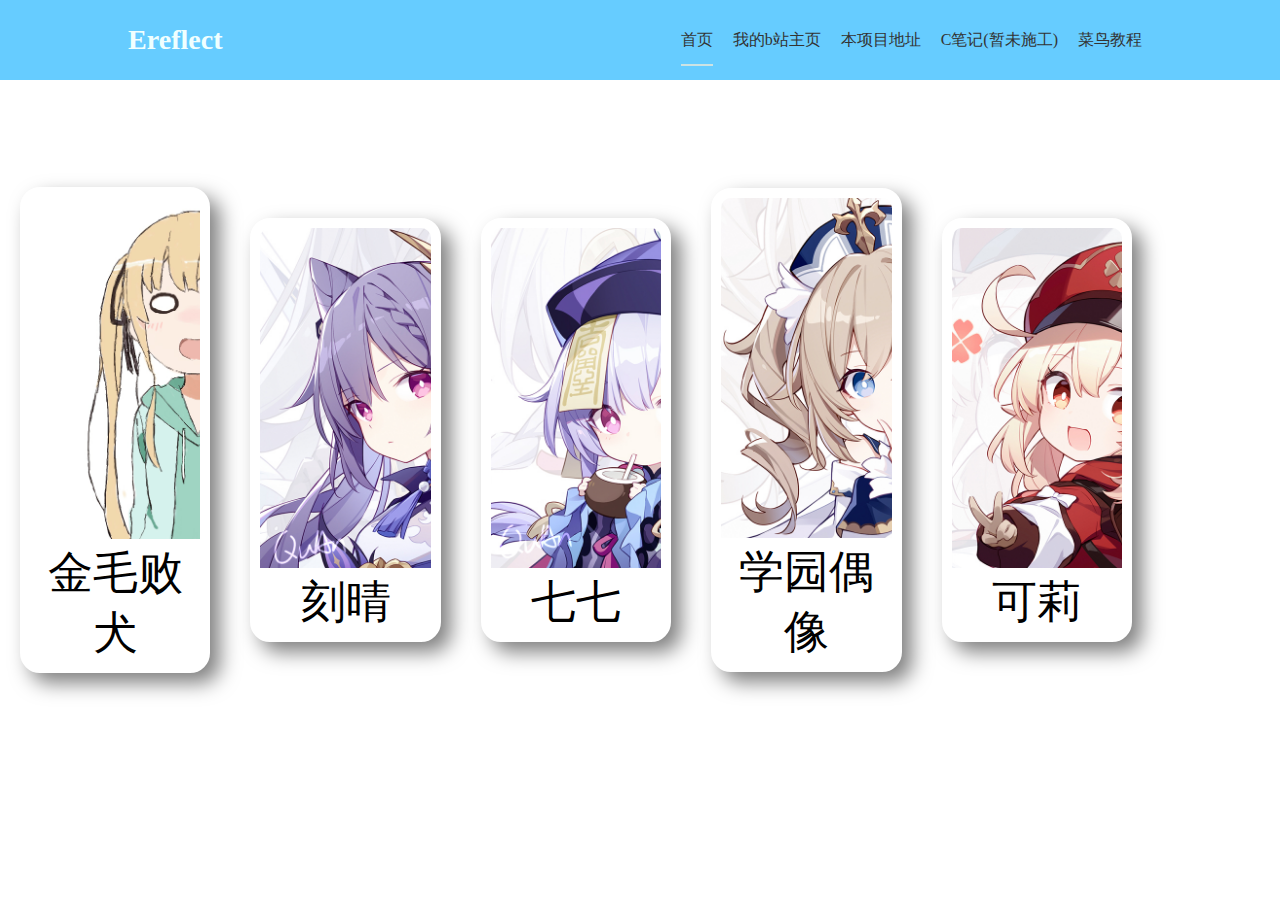
==== commit 5ef3fc9b: "7.16" ====
--- a/index.html
+++ b/index.html
@@ -1,23 +1,90 @@
 <!DOCTYPE html>
 <html lang="en">
+
 <head>
   <meta charset="UTF-8">
   <meta http-equiv="X-UA-Compatible" content="IE=edge">
   <meta name="viewport" content="width=device-width, initial-scale=1.0">
   <title>El的主页</title>
-  
+
 
 
   <link rel="stylesheet" href="style.css">
+  <style>
+    * {
+      padding: 0;
+      margin: 0;
+
+    }
+
+    body {
+      height: 100%;
+      width: 100%;
+    }
+
+    .shell {
+      display: flex;
+      justify-content: center;
+      align-items: center;
+      height: 100vh;
+      width: 100%;
+      background-color: white;
+    }
+
+    .shell {
+      width: 90%;
+      height: 700px;
+      display: flex;
+      justify-content: center;
+
+    }
+
+    .box {
+      flex: 1;
+      overflow: hidden;
+      transition: 0.5s;
+      margin: 0 20px;
+      box-shadow: 10px 10px 20px rgb(0, 0, 0, .5);
+      border-radius: 20px;
+      border: 10px solid #fff;
+      background-color: #fff;
+    }
+
+    .box>img {
+      width: 200%;
+      height: 85%;
+      object-fit: cover;
+      transition: .5s;
+    }
+
+    .box>span {
+      font: 200 45px 'black';
+      text-align: center;
+      height: 15%;
+      display: flex;
+      justify-content: center;
+      text-align: center;
+    }
+
+    .box:hover {
+      flex-basis: 30%;
+    }
+
+    .box>img:hover {
+      height: 100%;
+      width: 100%;
+    }
+  </style>
 </head>
+
 <body>
-  
+
   <header>
     <div class="header-f">
       <div class="logo">
         <h3>Ereflect</h3>
       </div>
-  
+
       <!-- navigate -->
       <div class="nav">
         <ul>
@@ -40,15 +107,32 @@
       </div>
     </div>
     <!-- logo -->
-    
+
   </header>
 
-  <ul class="image">
-    
-    <img src="IMG/01.jpg" alt="">
-    <img src="IMG/02.png" alt="">
-    <img src="IMG/03.jpg" alt="">
-  </ul>
- 
+  <div class="shell">
+    <div class="box">
+      <img src="img/a1.jpg" alt="">
+      <span>金毛败犬</span>
+    </div>
+    <div class="box"><img src="img/a6.jpg" alt="">
+      <span>刻晴</span>
+    </div>
+    <div class="box">
+      <img src="img/a3.jpg" alt="">
+      <span>七七</span>
+    </div>
+    <div class="box">
+      <img src="img/a4.jpg" alt="">
+      <span>学园偶像</span>
+    </div>
+    <div class="box">
+      <img src="img/a7.jpg" alt="">
+      <span>可莉</span>
+    </div>
+  </div>
+
+  <script type="text/javascript" src="./index.js"></script>
 </body>
+
 </html>--- a/style.css
+++ b/style.css
@@ -4,6 +4,7 @@
 }
 
 a {
+  flex: 0.6, 1, 1;
   text-decoration: none;
 }
 
@@ -15,7 +16,7 @@
   width: 100%;
   height: 80px;
   background-color: #66CCFF;
-  box-shadow: 2px 3px 5px #ccc;
+  /* box-shadow: 2px 3px 5px #ccc; */
 }
 
 .header-f {
@@ -49,75 +50,11 @@
 
 .nav ul li a {
   color: #333;
+  padding-bottom: 1rem;
 }
 
-.nav ul li a:hover {
-  border-bottom: 0.15em solid white;
-}
-
-.active {
-  border-bottom: 0.15em solid white;
-}
-
-.book-summary ul.summary {
-  list-style: none;
-  margin: 0;
-  padding: 0;
-  -webkit-transition: top .5s ease;
-  -moz-transition: top .5s ease;
-  -o-transition: top .5s ease;
-  transition: top .5s ease;
-}
-
-ol,
-ul {
-  margin-top: 0;
-  margin-bottom: 10px;
-}
-
-* {
-  -webkit-box-sizing: border-box;
-  -moz-box-sizing: border-box;
-  box-sizing: border-box;
-  -webkit-overflow-scrolling: touch;
-  -webkit-tap-highlight-color: transparent;
-  -webkit-text-size-adjust: none;
-  -webkit-touch-callout: none;
-  -webkit-font-smoothing: antialiased;
-}
-
-ul {
-  display: block;
-  list-style-type: disc;
-  margin-block-start: 1em;
-  margin-block-end: 1em;
-  margin-inline-start: 0px;
-  margin-inline-end: 0px;
-  padding-inline-start: 40px;
-}
-
-* {
-  -webkit-box-sizing: border-box;
-  -moz-box-sizing: border-box;
-  box-sizing: border-box;
-}
-
-.book-summary {
-  font-family: "Helvetica Neue", Helvetica, Arial, sans-serif;
-  position: absolute;
-  top: 0;
-  left: -300px;
-  bottom: 0;
-  z-index: 1;
-  overflow-y: auto;
-  width: 300px;
-  color: #364149;
-  background: #fafafa;
-  border-right: 1px solid rgba(0, 0, 0, .07);
-  -webkit-transition: left 250ms ease;
-  -moz-transition: left 250ms ease;
-  -o-transition: left 250ms ease;
-  transition: left 250ms ease;
+.nav .active {
+  border-bottom: 0.15rem solid rgb(204, 227, 228);
 }
 
 .image {
